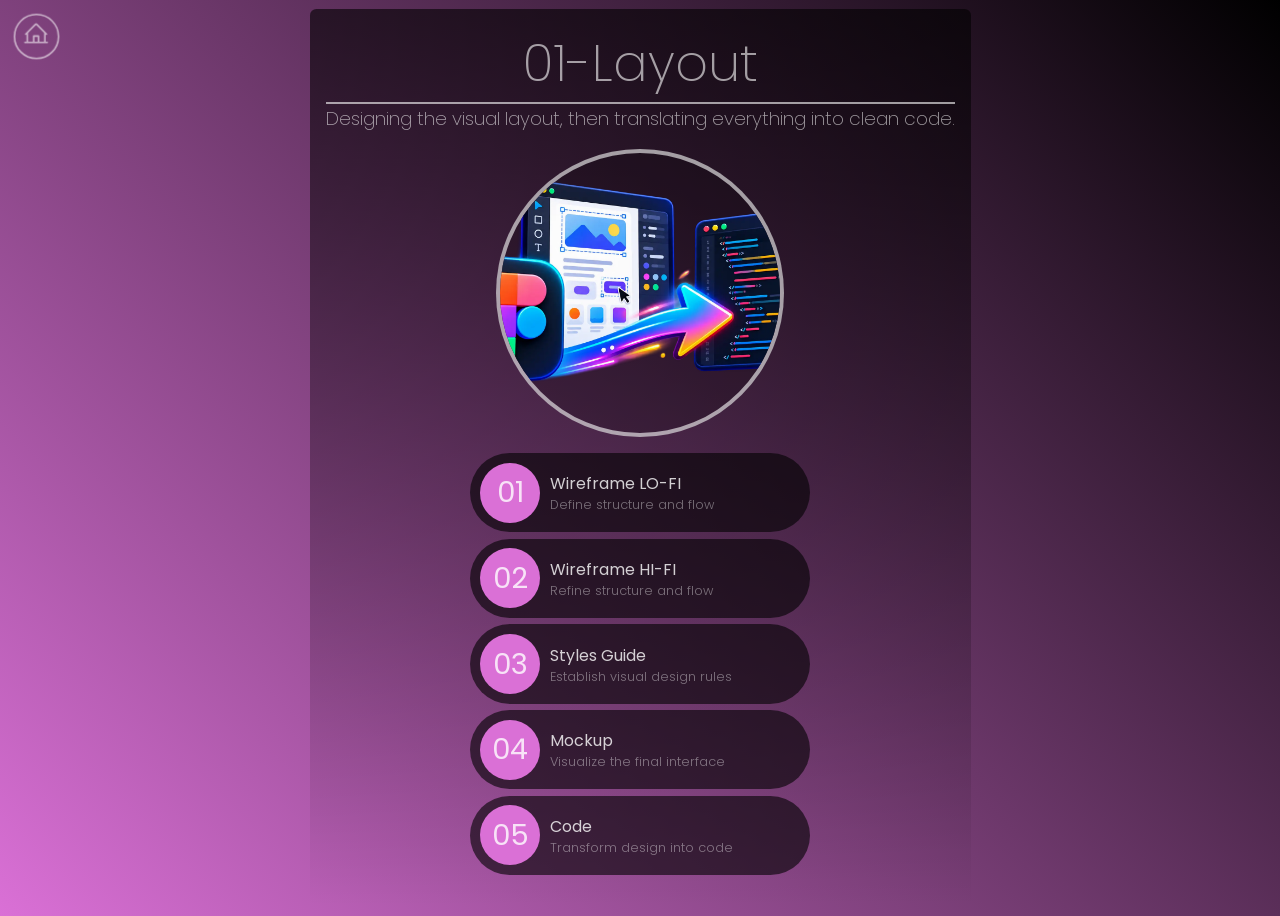
==== 01-layout/index.html @ bcb1bc45 "Menu layout done" ====
<!DOCTYPE html>
<html lang="en">
<head>
    <meta charset="UTF-8">
    <meta name="viewport" content="width=device-width, initial-scale=1.0">
    <title>01-Layout</title>
    <link rel="stylesheet" href="../src/css/master.css">
</head>
<body class="mainmenu layout">
    <nav class="back">
        <a href="../index.html">
            <svg xmlns="http://www.w3.org/2000/svg" width="32" height="32" fill="#fff" viewBox="0 0 256 256">
                <path d="M240,208H224V136l2.34,2.34A8,8,0,0,0,237.66,127L139.31,28.68a16,16,0,0,0-22.62,0L18.34,127a8,8,0,0,0,11.32,11.31L32,136v72H16a8,8,0,0,0,0,16H240a8,8,0,0,0,0-16ZM48,120l80-80,80,80v88H160V152a8,8,0,0,0-8-8H104a8,8,0,0,0-8,8v56H48Zm96,88H112V160h32Z"></path>
            </svg>
        </a>
    </nav>
    <main>
        <header>
            <h1>01-Layout</h1>
            <h3>Designing the visual layout, then translating everything into clean code.</h3>
            <img src="../src/imgs/layout.webp" alt="Layout">
        </header>
        <menu>
            <a href="01-wireframe/index.html">
                <span>01</span>
                <aside>
                    <h3>Wireframe LO-FI</h3>
                    <small>Define structure and flow</small>
                </aside>
            </a>
            <a href="02-wireframe/index.html">
                <span>02</span>
                <aside>
                    <h3>Wireframe HI-FI</h3>
                    <small>Refine structure and flow</small>
                </aside>
            </a>
            <a href="03-stylesguide/index.html">
                <span>03</span>
                <aside>
                    <h3>Styles Guide</h3>
                    <small>Establish visual design rules</small>
                </aside>
            </a>
            <a href="04-mockup/index.html">
                <span>04</span>
                <aside>
                    <h3>Mockup</h3>
                    <small>Visualize the final interface</small>
                </aside>
            </a>
            <a href="05-code/index.html">
                <span>05</span>
                <aside>
                    <h3>Code</h3>
                    <small>Transform design into code</small>
                </aside>
            </a>
        </menu>
    </main>
</body>
</html>
---- src/css/master.css ----
/* Google Fonts: Poppins */
@import url('https://fonts.googleapis.com/css2?family=Poppins:ital,wght@0,100;0,200;0,300;0,400;0,500;0,600;0,700;0,800;0,900;1,100;1,200;1,300;1,400;1,500;1,600;1,700;1,800;1,900&display=swap');


body {
    align-items: center;
    background: linear-gradient(45deg, crimson, black);
    color: #fff9;
    display: flex;
    font-family: Poppins, serif;
    justify-content: center;
    min-height: 100dvh;

    nav.back {
        align-items: center;
        border: 2px solid #fff;
        border-radius: 50%;
        display: flex;
        justify-content: center;
        height: 40px;
        left: 8px;
        opacity: .6;
        padding: 0.4rem;
        position: fixed;
        top: 8px;
        transform: scale(.8);
        transition: all 0.4s ease-in;
        width: 40px;
        &:hover {
            transform: scale(1.1);
            opacity: 1;
        }
    }

    &.mainmenu.layout {
         background: linear-gradient(45deg, orchid, black);
         main {
            header {
                h1 {
                    margin: 0;
                }
                h3 {
                    font-weight: 200;
                }
                img {
                    background-color: #0003;
                }
            }
            menu {
                gap: 0.4rem;
                a:is(:link, :visited) {
                    span {
                        background-color: orchid;
                    }
                    aside {
                        h3 {
                            font-size: 1rem;
                        }
                    }
                    &:is(:hover) {
                        background-color: orchid;
                    }
                }
            }
         }
    }

    main {
        background: linear-gradient(to bottom, #0009, #0000);
        border-radius: 0.4rem;
        min-width: 380px;
        padding: 1rem;
    }
    /* Main Menu */
    &.mainmenu {
        main {
            header {
                h1 {
                    border-bottom: 2px solid #fff9;
                    font-size: 3.2rem;
                    font-weight: 200;
                    text-align: center;
                }
                img {
                    border: 4px solid #fff9;
                    border-radius: 50%;
                    display: flex;
                    height: 280px;
                    margin: 1rem auto;
                    object-fit: cover;
                    object-position: top;
                    width: 280px;
                }
                h2 {
                    font-weight: 500;
                    margin: 0;
                    text-transform: uppercase;
                    text-align: center;
                }
                h3 {
                    font-weight: 400;
                    margin: 0;
                    text-align: center;
                }
                h4 {
                    font-weight: 300;
                    font-size: 0.8rem;
                    margin: 0;
                    text-align: center;
                }
                h5 {
                    font-size: 0.8rem;
                    font-weight: 500;
                    margin: 0;
                    text-align: center;
                }
            }
            menu {
                align-items: center;
                display: flex;
                flex-direction: column;
                gap: 1rem;
                justify-content: center;
                padding: 0;
                a:is(:link, :visited) {
                    align-items: center;
                    background-color: #0009;
                    border-radius: 5rem;
                    color: #fffc;
                    display: flex;
                    padding: 0.6rem;
                    text-decoration:none;
                    transition: all 0.4s ease-in;
                    width: 320px;
                    &:is(:hover) {
                        background-color: crimson;
                        transform: scale(1.04) translateX(18px);
                    }
                    span {
                        align-items: center;
                        background-color: crimson;
                        border-radius: 50%;
                        display: flex;
                        justify-content: center;
                        font-size: 1.8rem;
                        height: 60px;
                        transition: all 0.4s ease-in;
                        width: 60px;
                    }
                    &:hover span {
                        background-color: #0009;
                    }
                    aside {
                        margin-left: 0.6rem;
                        display: flex;
                        flex-direction: column;
                        justify-content: center;
                        align-items: start;
                        h3 {
                            margin: 0;
                            font-size: 1.6rem;
                            font-weight: 400;
                        }
                        small {
                            color: #fff6;
                            font-size: 0.8rem;
                            font-weight: 300;
                        }
                    }
                }
            }
        }
    }
}
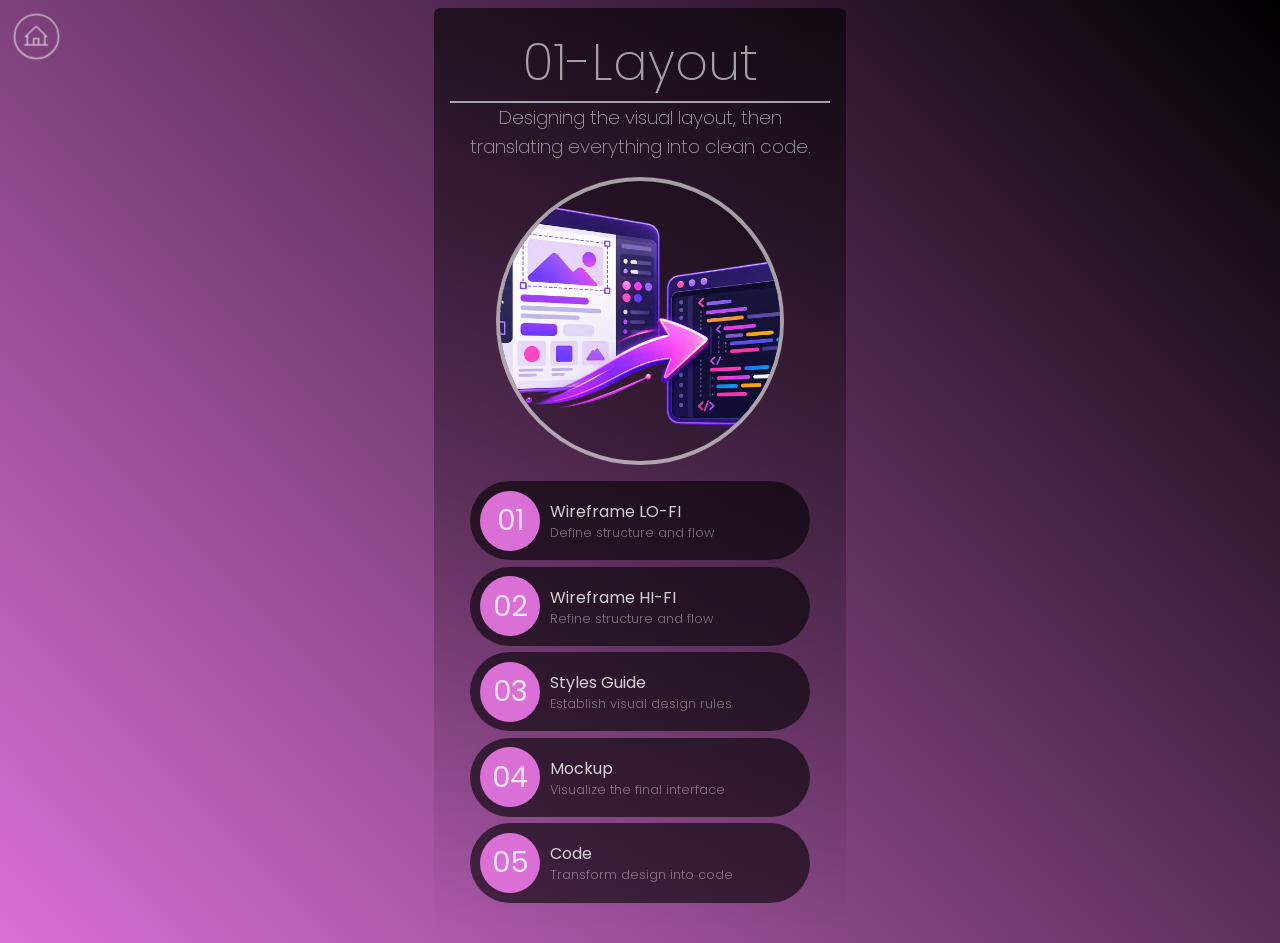
==== commit fb95bc05: "Init layout" ====
--- a/01-layout/index.html
+++ b/01-layout/index.html
@@ -49,7 +49,7 @@
                     <small>Visualize the final interface</small>
                 </aside>
             </a>
-            <a href="05-code/index.html">
+            <a href="05-code/index.html" target="_blank">
                 <span>05</span>
                 <aside>
                     <h3>Code</h3>
--- a/src/css/master.css
+++ b/src/css/master.css
@@ -24,11 +24,17 @@
         position: fixed;
         top: 8px;
         transform: scale(.8);
-        transition: all 0.4s ease-in;
+        transition: transform 0.4s ease-in,
+                    opacity 0.4s 0.4s ease-in;
         width: 40px;
         &:hover {
             transform: scale(1.1);
             opacity: 1;
+        }
+        a:is(:link, :visited) {
+            display: flex;
+            justify-content: center;
+            align-items: center;
         }
     }
 
@@ -68,8 +74,16 @@
     main {
         background: linear-gradient(to bottom, #0009, #0000);
         border-radius: 0.4rem;
-        min-width: 380px;
+        max-width: 380px;
         padding: 1rem;
+
+        section {
+            background-color: #000;
+            border-radius: 0.4rem;
+            margin: 2rem auto;
+            padding: 0.4rem;
+        }
+
     }
     /* Main Menu */
     &.mainmenu {
@@ -130,7 +144,8 @@
                     display: flex;
                     padding: 0.6rem;
                     text-decoration:none;
-                    transition: all 0.4s ease-in;
+                    transition: transform 0.4s ease-in,
+                                background 0.4s 0.2s ease-in;
                     width: 320px;
                     &:is(:hover) {
                         background-color: crimson;
